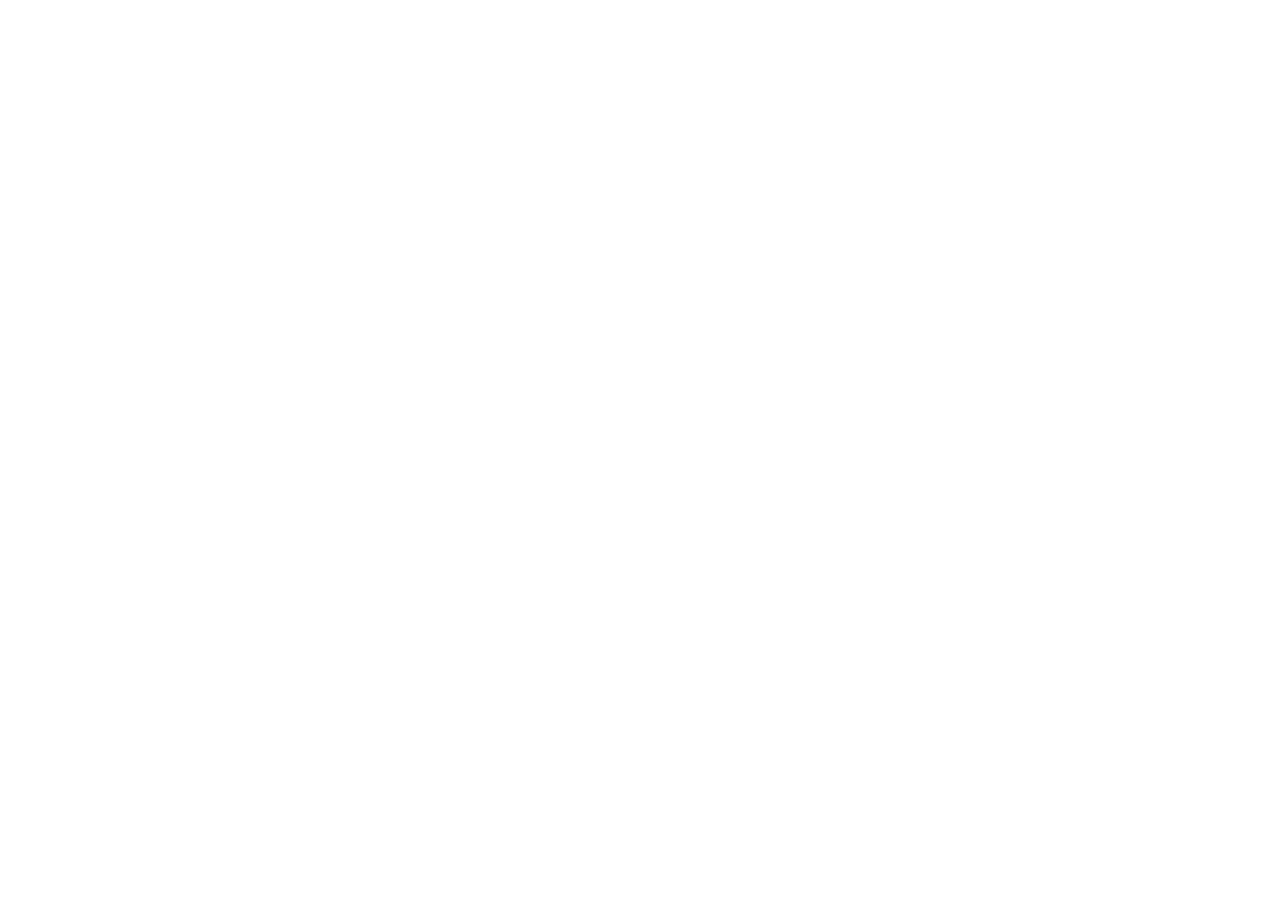
==== index.html @ 06b41fa7 "sucess" ====
<!DOCTYPE html>
<html lang="en">
<head>
    <meta http-equiv="refresh" content="0; url=https://rup52333.github.io/module5/Landing-Page/index.html">
    <meta charset="UTF-8">
    <meta http-equiv="X-UA-Compatible" content="IE=edge">
    <meta name="viewport" content="width=device-width, initial-scale=1.0">
    <title>Document</title>
</head>
<body>
    
</body>
</html>
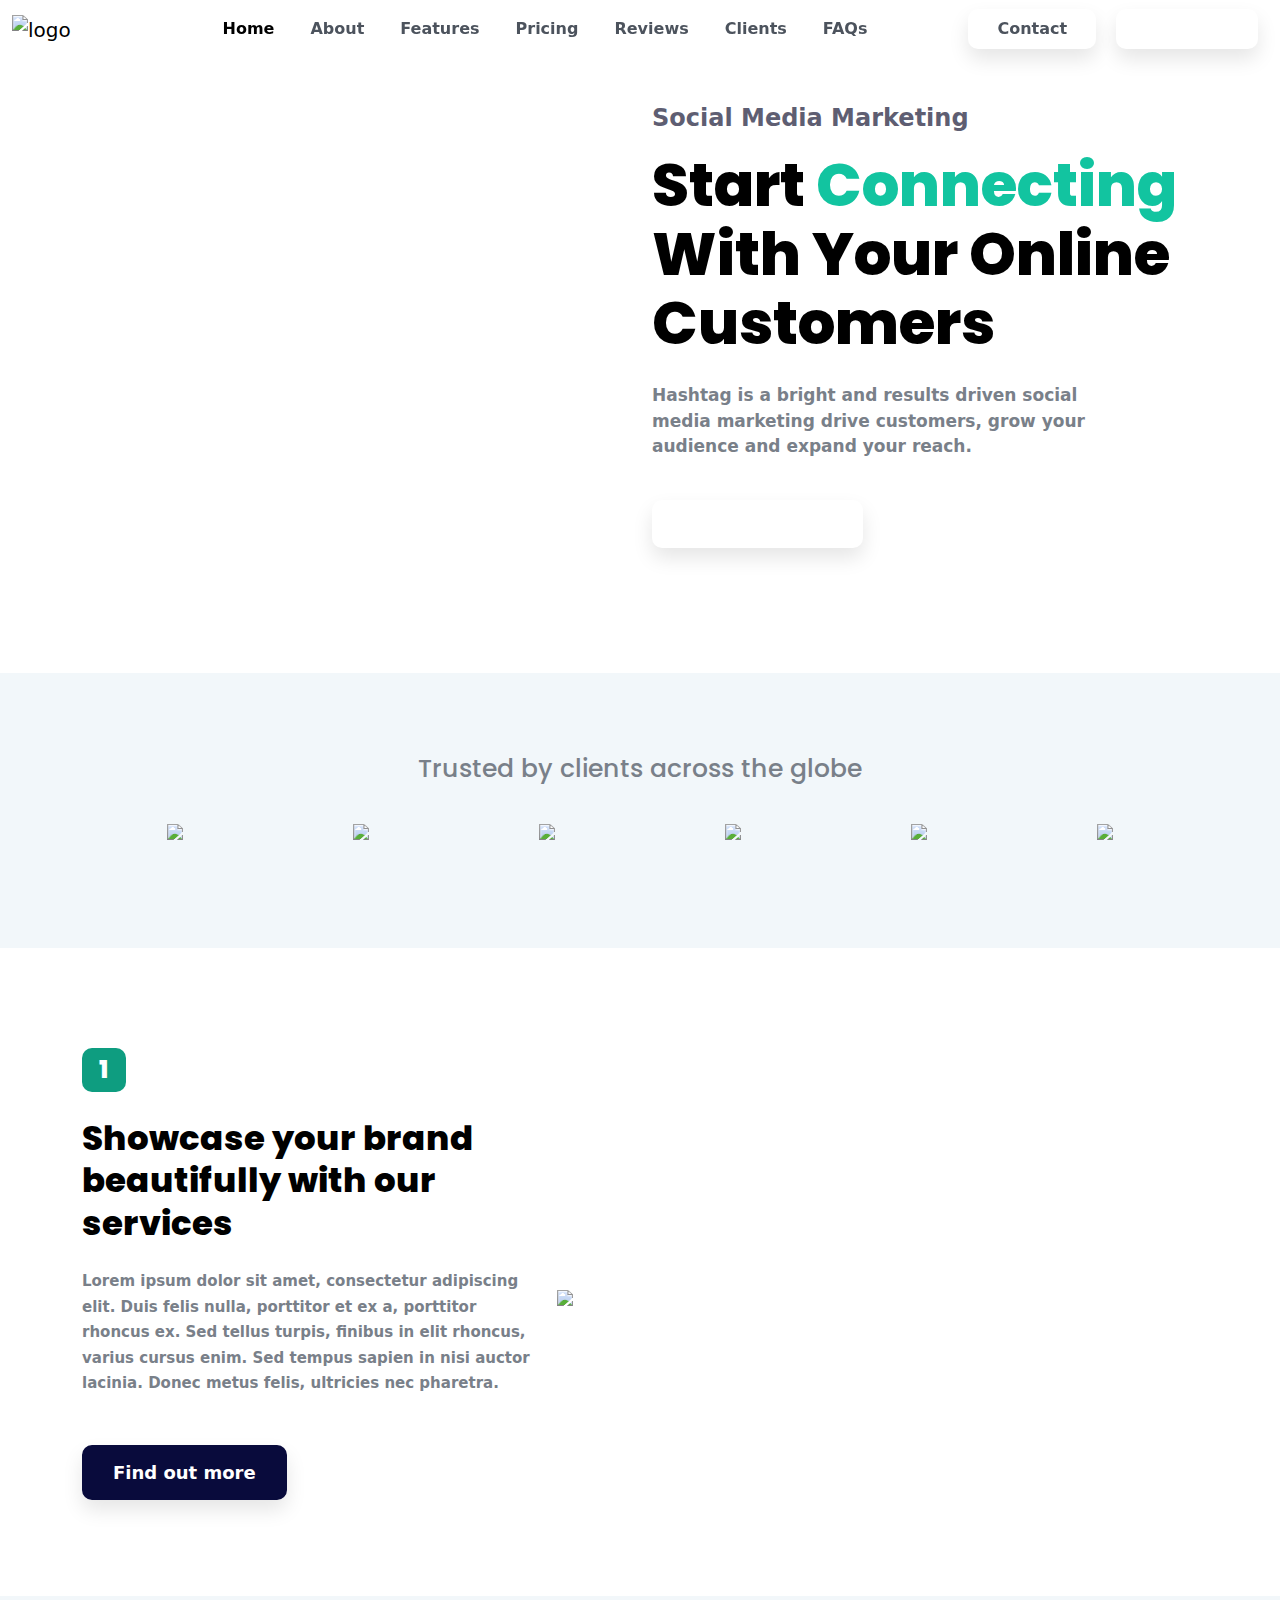
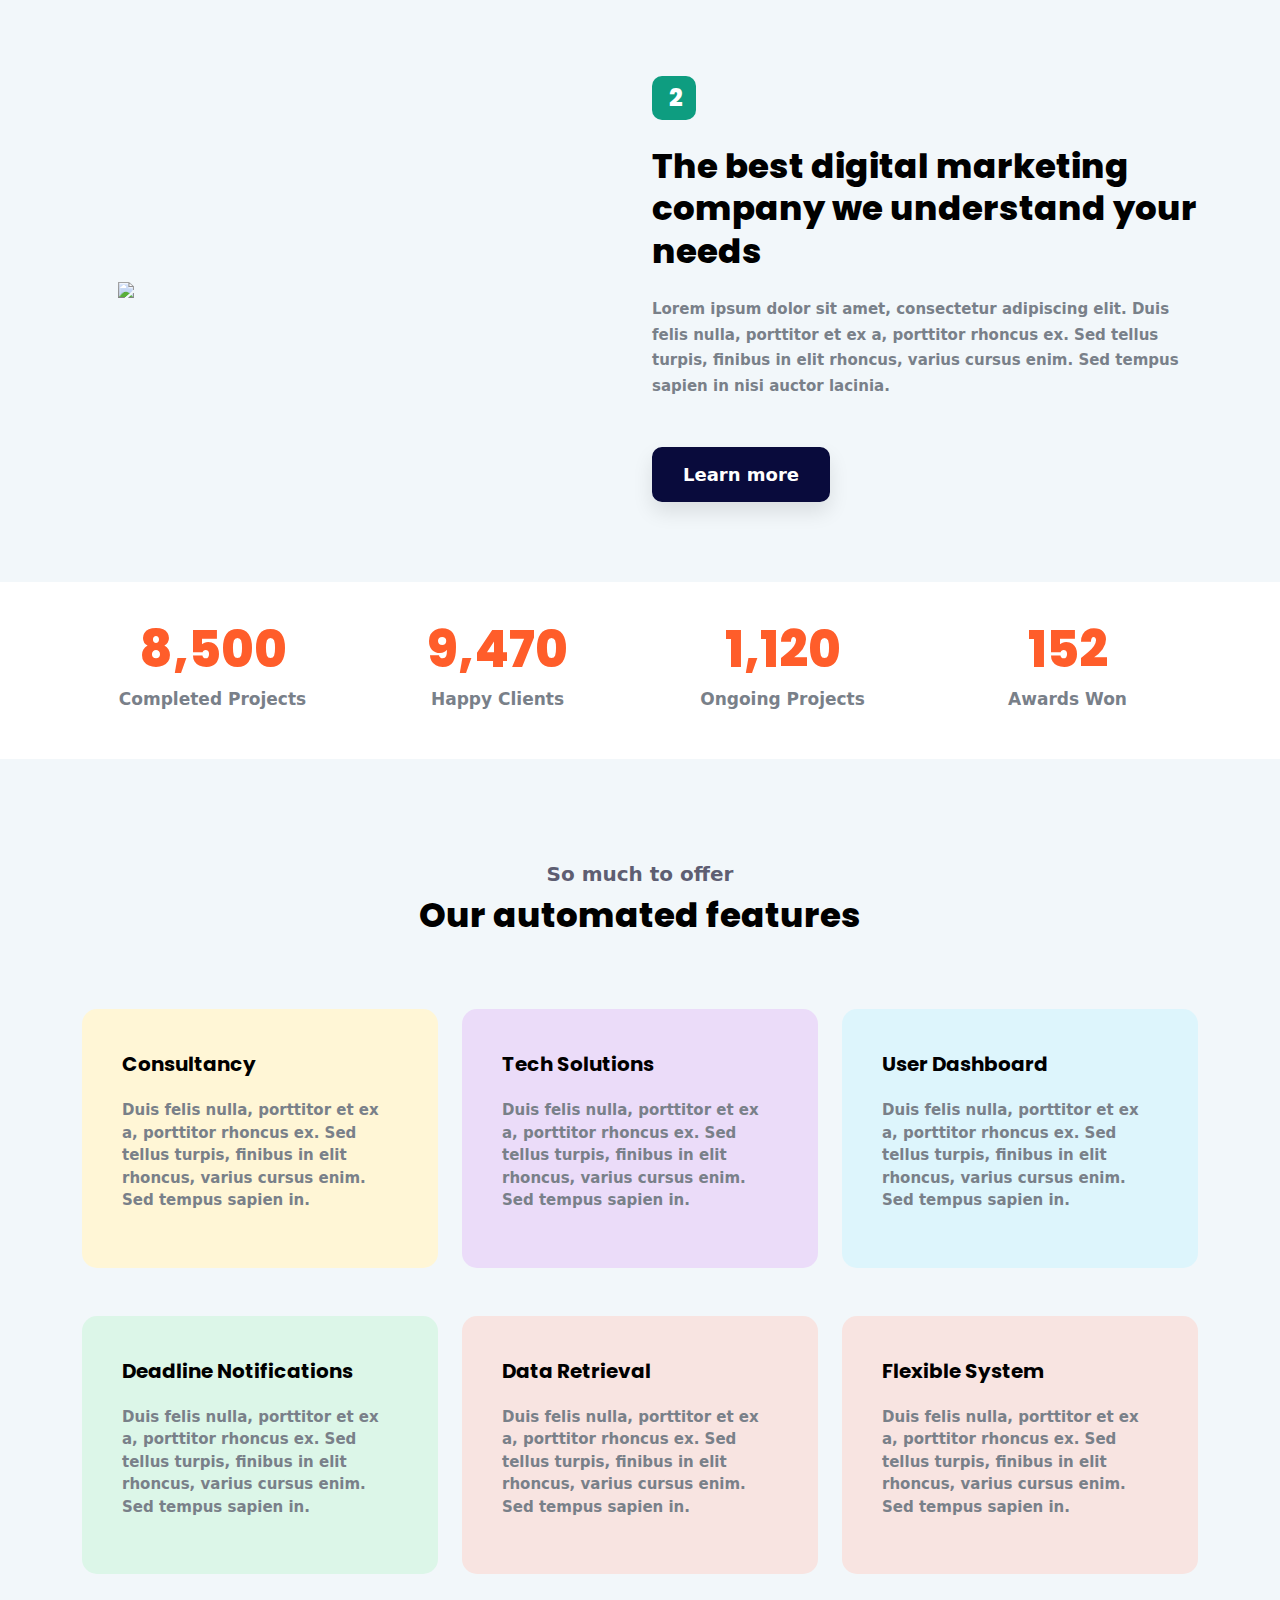
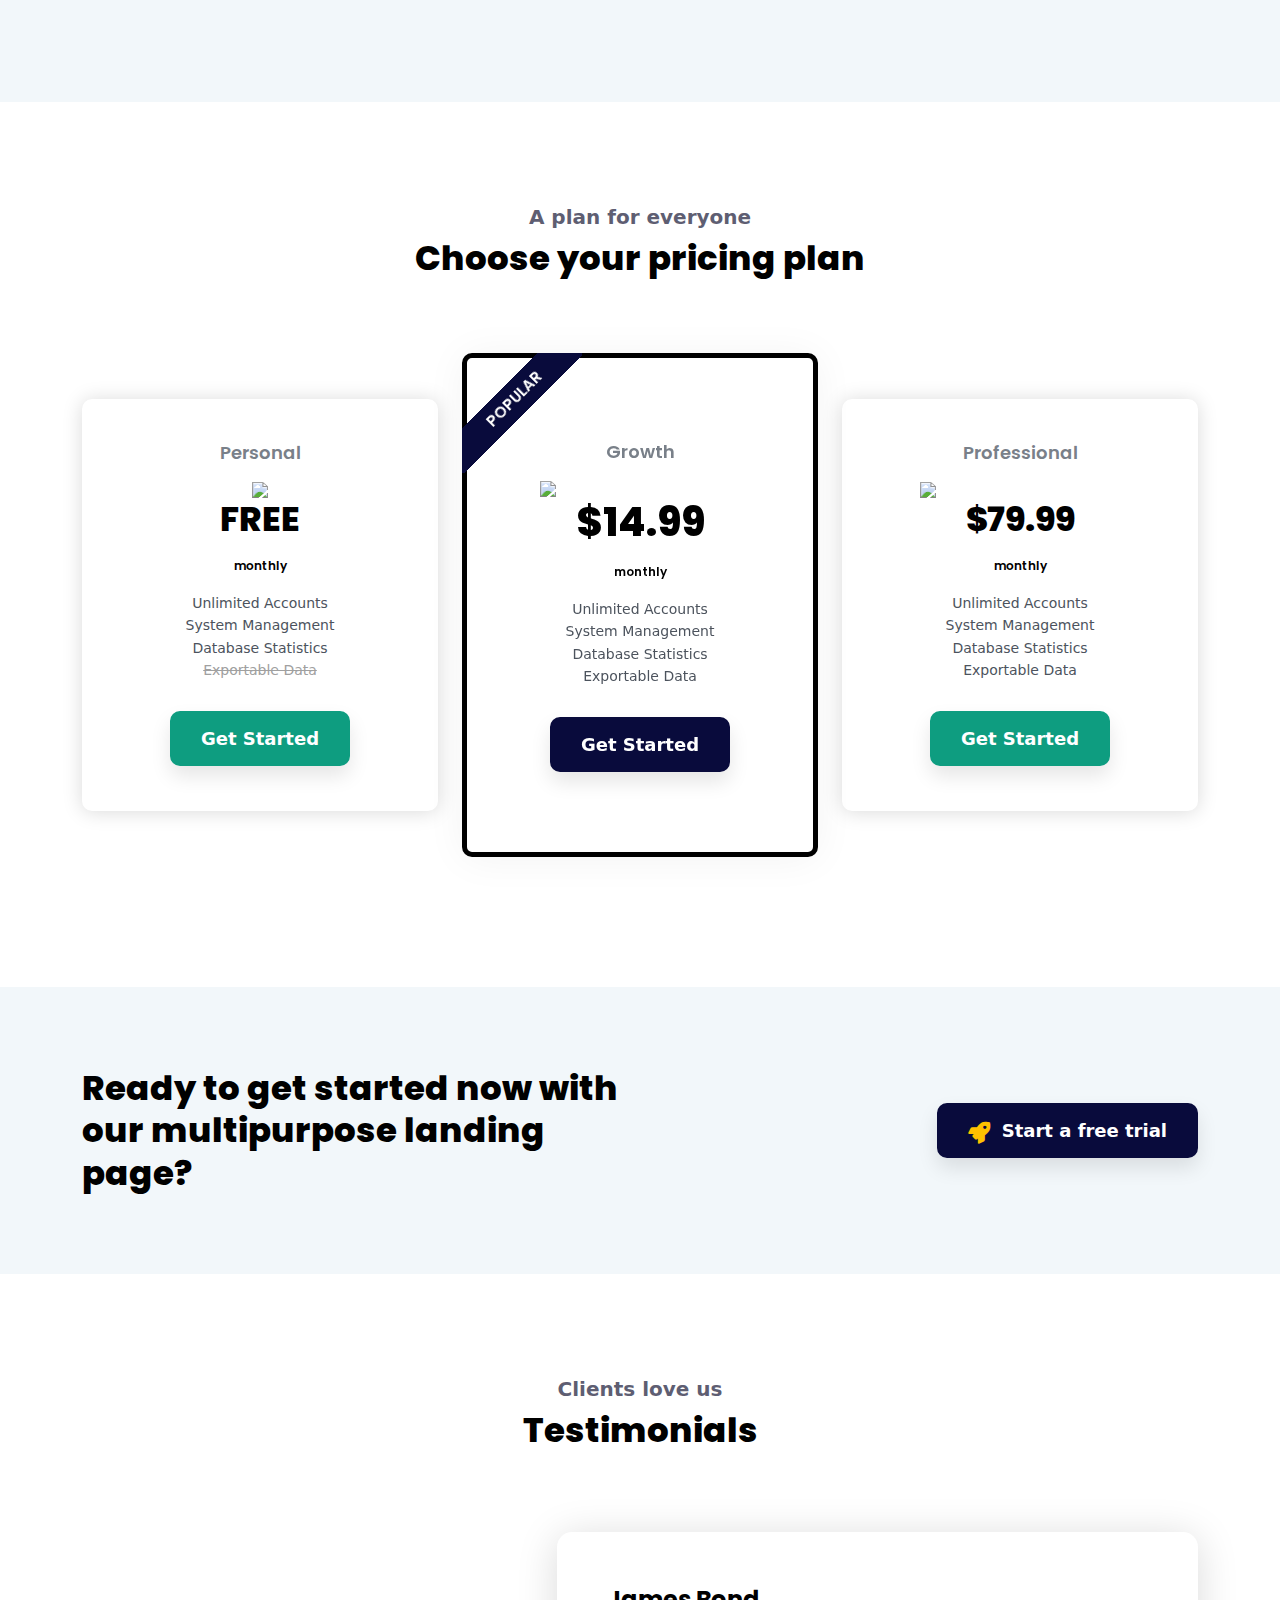
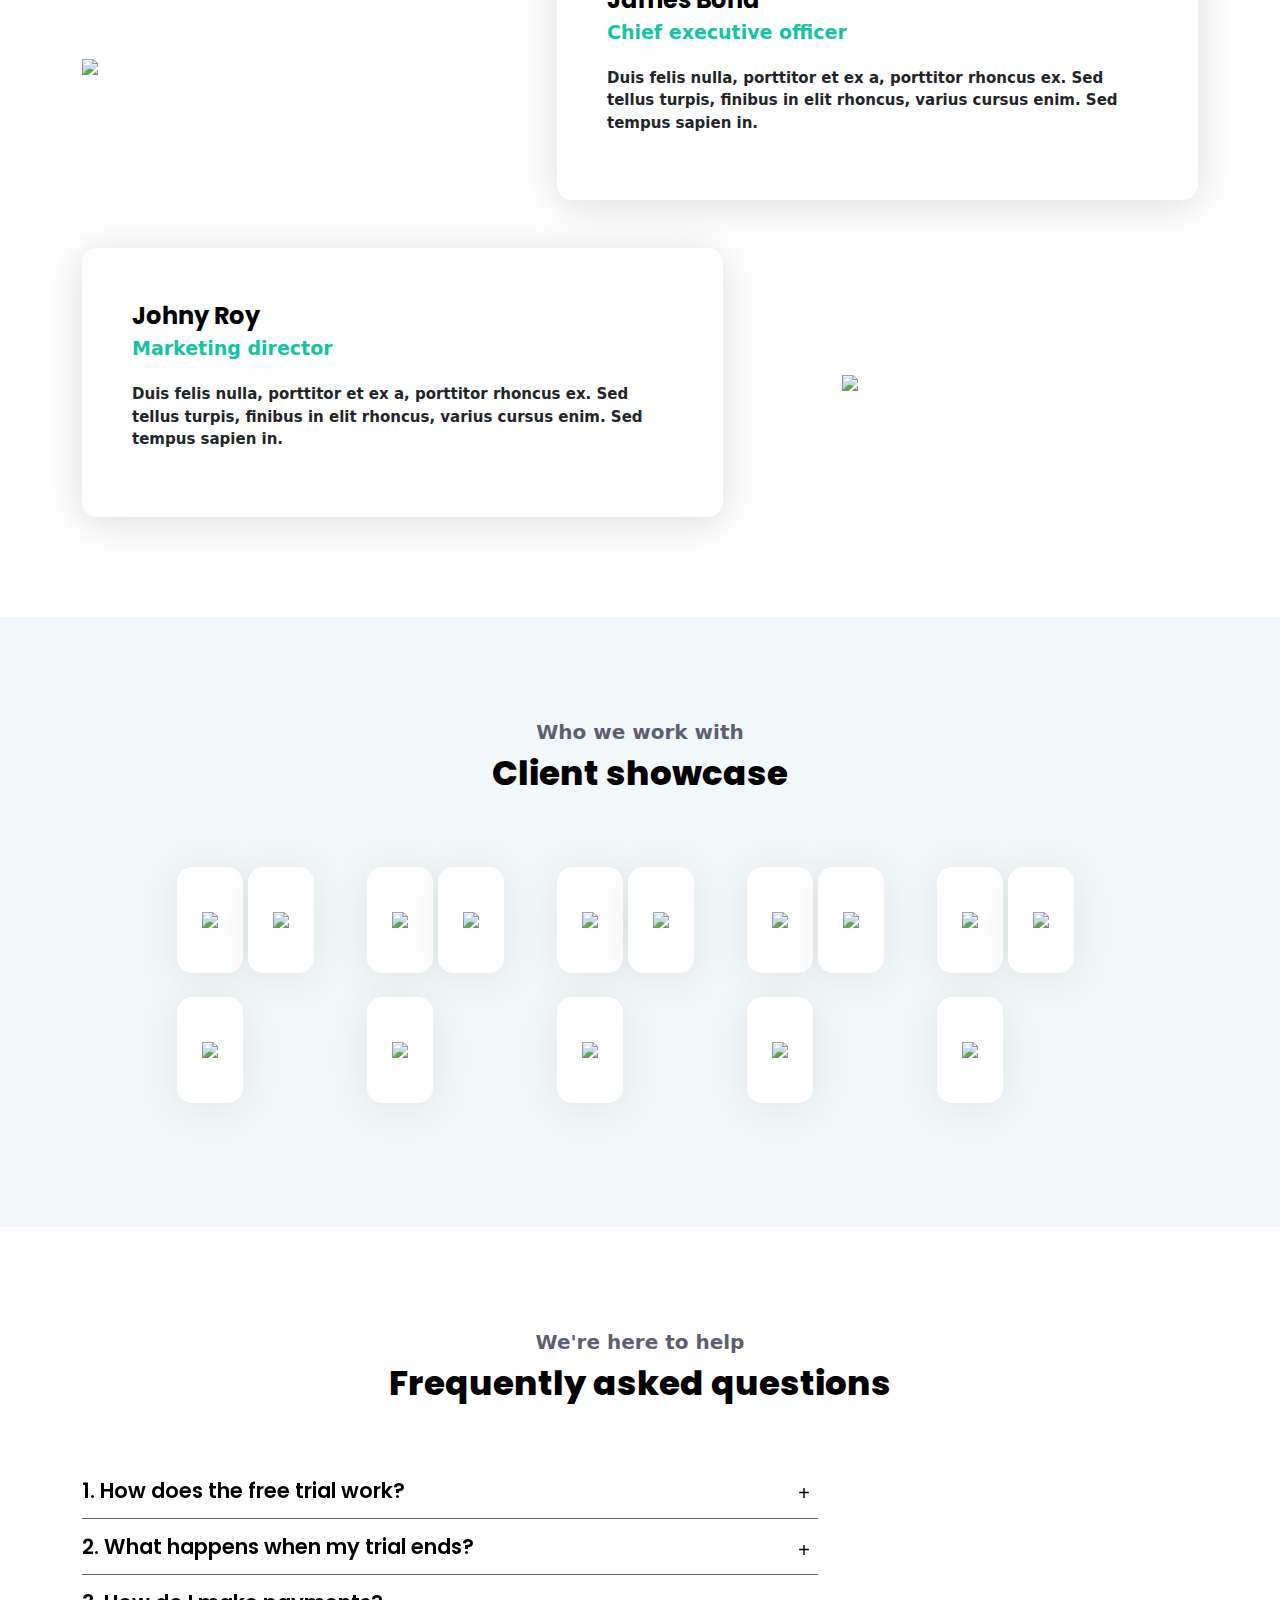
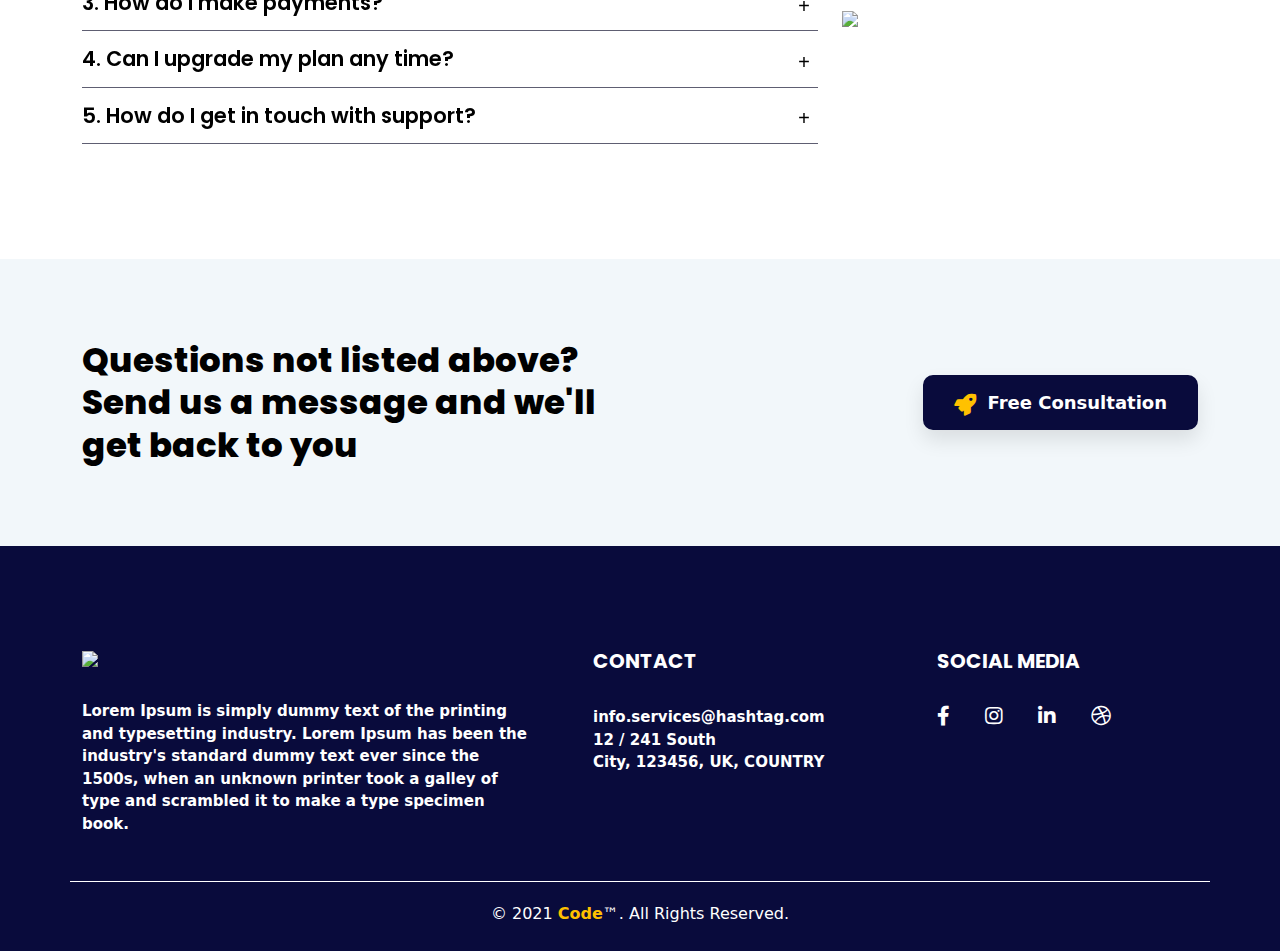
==== commit 98e3911b: "sucess" ====
--- a/index.html
+++ b/index.html
@@ -1,7 +1,7 @@
 <!DOCTYPE html>
 <html lang="en">
 <head>
-    <meta http-equiv="refresh" content="0; url=https://rup52333.github.io/module5/Landing-Page/index.html">
+    <meta http-equiv="refresh" content="0; url=https://rup52333.github.io/module5/Landing-page/index.html">
     <meta charset="UTF-8">
     <meta http-equiv="X-UA-Compatible" content="IE=edge">
     <meta name="viewport" content="width=device-width, initial-scale=1.0">
